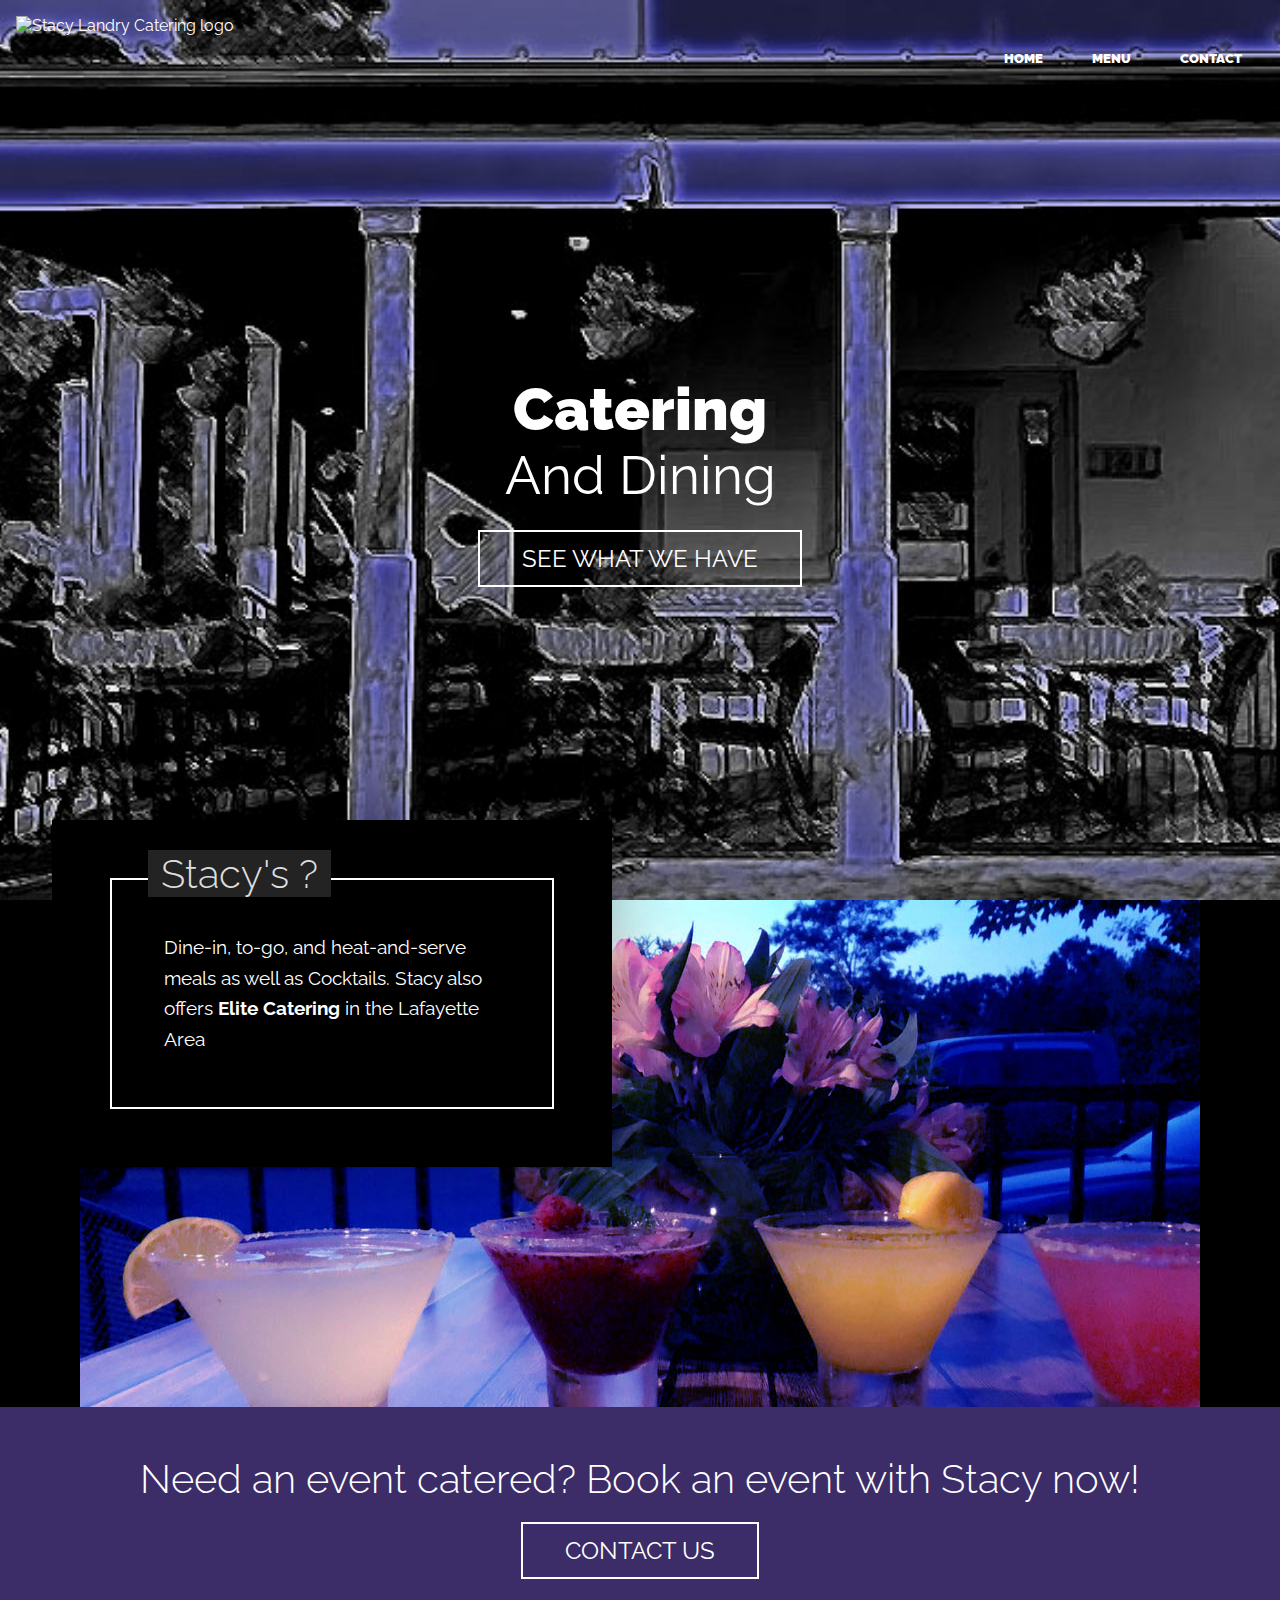
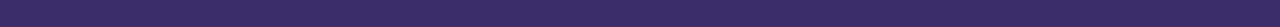
==== index.html @ c698235d "added project to repository" ====
<!doctype html>
<html>
<head>
<meta charset="UTF-8">
<meta name="viewport" content="width=device-width, initial scale =1">
<title>Stacy Landry Catering</title>
<link href="css/styles.css" rel="stylesheet" type="text/css">
</head>

<body>

<header>
    <img src="img/logo.png" alt="Stacy Landry Catering logo" class="logo">
    <nav>
        <ul>
            <li><a href="">Home</a></li>
            <li><a href="menu.html">Menu</a></li>
            <li><a href="contact.html">Contact</a></li>
        </ul>
    </nav>
</header>



<section class="home-hero">
    <div class="container">
    <h1 class="title">Catering
        <span><strong>And Dining</strong></span>
    </h1>
    <a href="menu.html" class="button button-accent">See What We Have</a>
    </div>
</section>


<div class="container">
    <section class="home-about">
        <div class="home-about-textbox">
            <h1>Stacy's ?</h1>
            <p>Dine-in, to-go, and heat-and-serve meals as well as Cocktails. Stacy also offers <strong>Elite Catering</strong> in the Lafayette Area</p>
        </div> 
    </section>
</div>










<!-- Call To Action -->
<section class="cta">
    <div class="container">
        <h1 class="title-cta">Need an event catered?
            <span>Book an event with Stacy now!</span>
        </h1>
        <a href="contact.html" class="button button-accent">Contact Us</a>
    </div>
</section>








</body>

</html>
---- css/styles.css ----
@import
url('https://fonts.googleapis.com/css?family=Raleway:300,400,700,900');

* {
    box-sizing: border-box;
    transition: all ease-in-out 250ms;
}


body {
    margin: 0;
    font-family: 'Raleway', sans-serif;
    text-align: center;
    background-color: #000000;
    color: #FFF;


}

img {
    max-width: 100%;
    height: auto;

}

.container {
    width: 95%;
    max-width: 70em;
    margin: 0 auto;
}

.clearfix::after, section::after, footer::after {
    content: '';
    display: block;
    clear: both;

}

/* Columns */


[class^=col-] {
    width: 100%;
    margin-top: 1em;
}

[class^=col-]:first-child {
    margin-top: 0;
}

.col-1 {
    width: 33.3333334%;
    float: left;
}


@media (min-width: 40rem){

    [class^=col-] {
        float: left;
        padding: 0 .5em;
        margin-top: 0;
    }
    
    [class^=col-]:first-child {
        padding-left: 0;
    }
    
    [class^=col-]:last-child {
        padding-right: 0;
    }

    .col-3 {
        width: 50%
    }

    .col-1 {
        width: 16.6666667%;

    }   

}

/* typography */

h1 {
    font-weight: 300;
    font-size: 2.5rem;
    margin-top:  0;
}



p {
    margin-top: 0;
    line-height: 1.5;
}

p:last-of-type {
    margin-bottom: 0;
}


.title {
    font-size: 2.5rem;
    margin-bottom: 1.5rem;
    font-weight: 900;
    margin-top: 1em;

    /*animation: colorAnimate 8s linear infinite;*/
}

@keyframes colorAnimate {
    0% {
        color: #3c2c68;
    }
    25% {
        color: white;
    }
    50% {
        color: #3c2c68;
    }
    75% {
        color: white;
    }
    100% {
        color: #3c2c68;
    }

}
.title span {
    font-weight: 300;
    display: block;
    font-size: .9em;
}

.title-cta {
    margin: 0 0 .5em;
}

.unstyled-list {
    margin: 0;
    padding: 0;
    list-style-type: none;

}

@media (min-width:60rem) {
    p {
        font-size: 1.2rem;
        line-height: 1.6;
    }

    .title {
        font-size: 3.7rem;
    }
}

.button {
    display: inline-block;
    font-size: 1.15rem;
    text-decoration: none;
    text-transform: uppercase;
    border-width: 2px;
    border-style: solid;
    padding: .5em 1.75em;

}

@media (min-width: 60rem) {
    .button {
        font-size: 1.5rem;
    }
}

.button-small {
    font-size: .7rem;
    font-weight: 700;
}

.button-accent {
    color: #FFF;
}

.button-accent:hover,
.button-accent:focus {
    background: #DDD;
    color: #232323;
}

.button-dark:hover,
.button-dark:focus {
    background-color: #000000;
    color: #232323;

}



/* Header */

header {
    position: absolute;
    left: 0;
    right: 0;
    margin: 1em;

}
.content
{
    position:absolute;
    top: 140px;
    left:0px;
    right:0px;
    bottom:0px;
    overflow-y:scroll;        
}​

nav {
    margin: 0;
    padding: 0;
    list-style: none;

}

nav li {
    display: inline-block;
    margin: 1em;
}

nav a {
    font-weight: 900;
    text-decoration: none;
    text-transform: uppercase;
    font-size: .8rem;
    padding: .5em;
    color: #FFF;
}

nav a:hover,
nav a:focus {
    color: #DDD;
}

@media (min-width:60rem) {
    .logo {
        float: left;
    }

    nav {
        float: right;
    }
}

.home-hero {
    background-image: url(../img/hero-bg.jpg);
    background-size: cover;
    background-position: center;
    padding: 10em 0;
    color: #FFF;
}

@media (min-width: 60rem) {
    .home-hero {
        height: 100vh;
        padding-top: 35vh;
    }
}


.home-about-textbox {
    background-color: #000000;
    padding: 4em;
    width: 100vw;
    margin-left: -2.5%;
    outline: 2px solid #FFF;
    outline-offset: -2.5em;
    color: #FFF;
    position: relative;

}

.home-about-textbox h1 {
    color: #DDD;
    position: absolute;
    left: 50%;
    transform: translateX(-50%);
    top: .3em;
    background: #232323;
    padding: 0 .25em;
}

@media (min-width: 25rem) {
    h1 {
        font-size: 2rem;
    }

    .home-about-textbox h1 {
        top: .6em;
        padding: 0 .325em;
    }
}
@media (min-width: 60rem) {
    h1 {
        font-size: 2.5rem;
    }

    .home-about {
        background-image: url(../img/who-we-are.jpg);
        background-repeat: no-repeat;
        padding-bottom: 10em;
    }


    .home-about-textbox {
        
        width: 50%;
        padding: 7em;
        outline-offset: -3.75em;
        margin-left: -2.5%;
        top: -5em;
        text-align: left;
        box-shadow: 0 0 4em 0 rgba(0,0,0,.3);
    
    }

    .home-about-textbox h1 {
        top: .75em;
        left: 6rem;
        transform: translateX(0);
    }
}

/* Portfolio */


.portfolio {
    margin: 3em 0 0;

}

.port-item {
    margin: 0;
    position: relative;
}

.port-item img {
    display: block;

}

.port-desc {
    position: absolute;
    z-index: 100;
    bottom: 0em;
    left: 0em;
    right: 0em;
    color: white;
    background: rgba(0,0,0,.6);
    padding-bottom: 2em;

}

.port-desc p {
    margin: 1em;
}

@media (min-width: 37rem) {
    .port-item {
        width: 50%;
        float: left;

    }
}
@media (min-width: 60rem) {
    .port-item {
        width: 33.3333334%;
        overflow: hidden;

    }

    .port-desc {
        transform: translateY(150%);
    }

    .port-item:hover .port-desc {
        transform: translateY(0%);
    }
}

/* CTA ------ */

.cta {
    background-color: #3c2c68;
    padding: 3em 0;
}

/* Footer ------ */

footer {
    background: #000000;
    color: #FFF;
    text-align: left;
    padding: 5em 0;
}
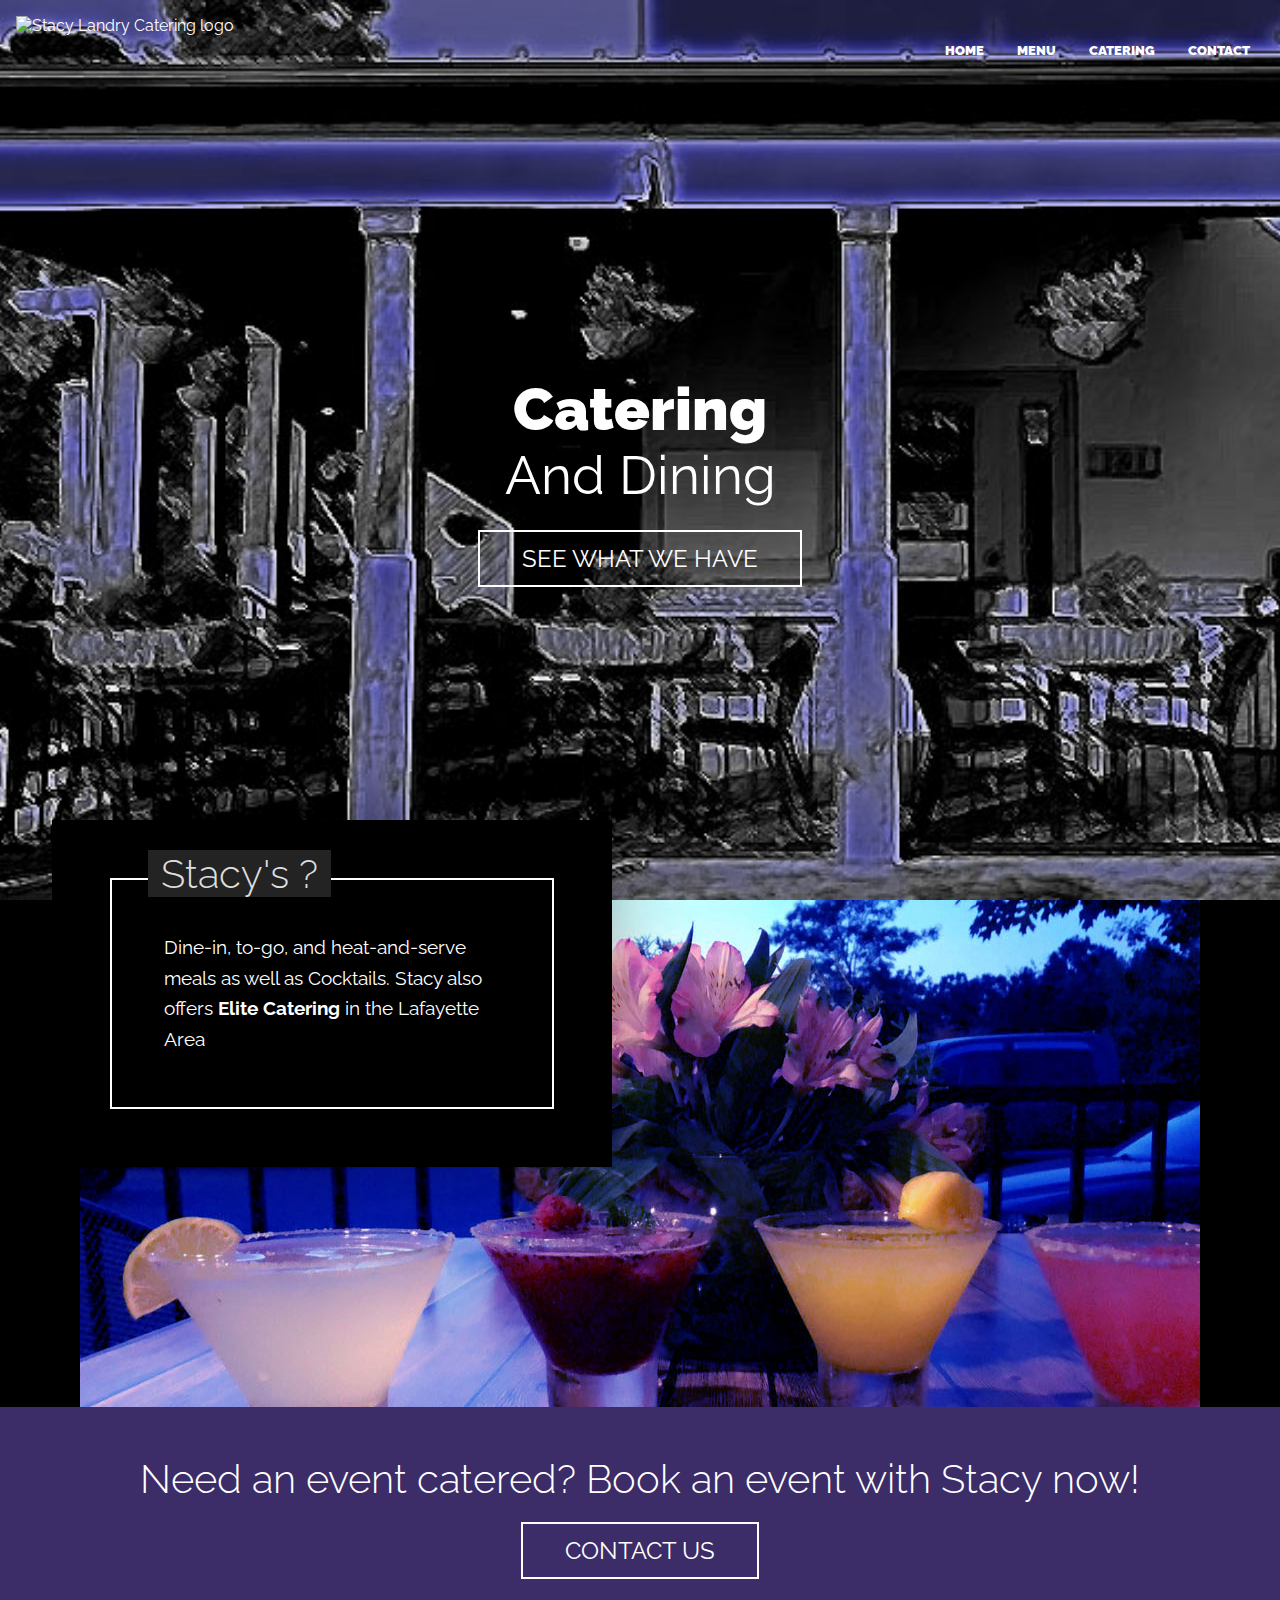
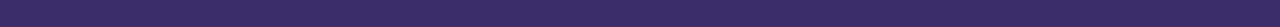
==== commit 7503163f: "home page close, menu page halfway, no catering or contact" ====
--- a/index.html
+++ b/index.html
@@ -3,7 +3,7 @@
 <head>
 <meta charset="UTF-8">
 <meta name="viewport" content="width=device-width, initial scale =1">
-<title>Stacy Landry Catering</title>
+<title>Stacy's</title>
 <link href="css/styles.css" rel="stylesheet" type="text/css">
 </head>
 
@@ -15,6 +15,7 @@
         <ul>
             <li><a href="">Home</a></li>
             <li><a href="menu.html">Menu</a></li>
+            <li><a href="cateringmenu.html">Catering</a></li>
             <li><a href="contact.html">Contact</a></li>
         </ul>
     </nav>
--- a/css/styles.css
+++ b/css/styles.css
@@ -209,7 +209,7 @@
 .content
 {
     position:absolute;
-    top: 140px;
+    top: 180px;
     left:0px;
     right:0px;
     bottom:0px;
@@ -225,7 +225,8 @@
 
 nav li {
     display: inline-block;
-    margin: 1em;
+    margin: .5em;
+    font-family: 'Raleway', sans-serif;;
 }
 
 nav a {
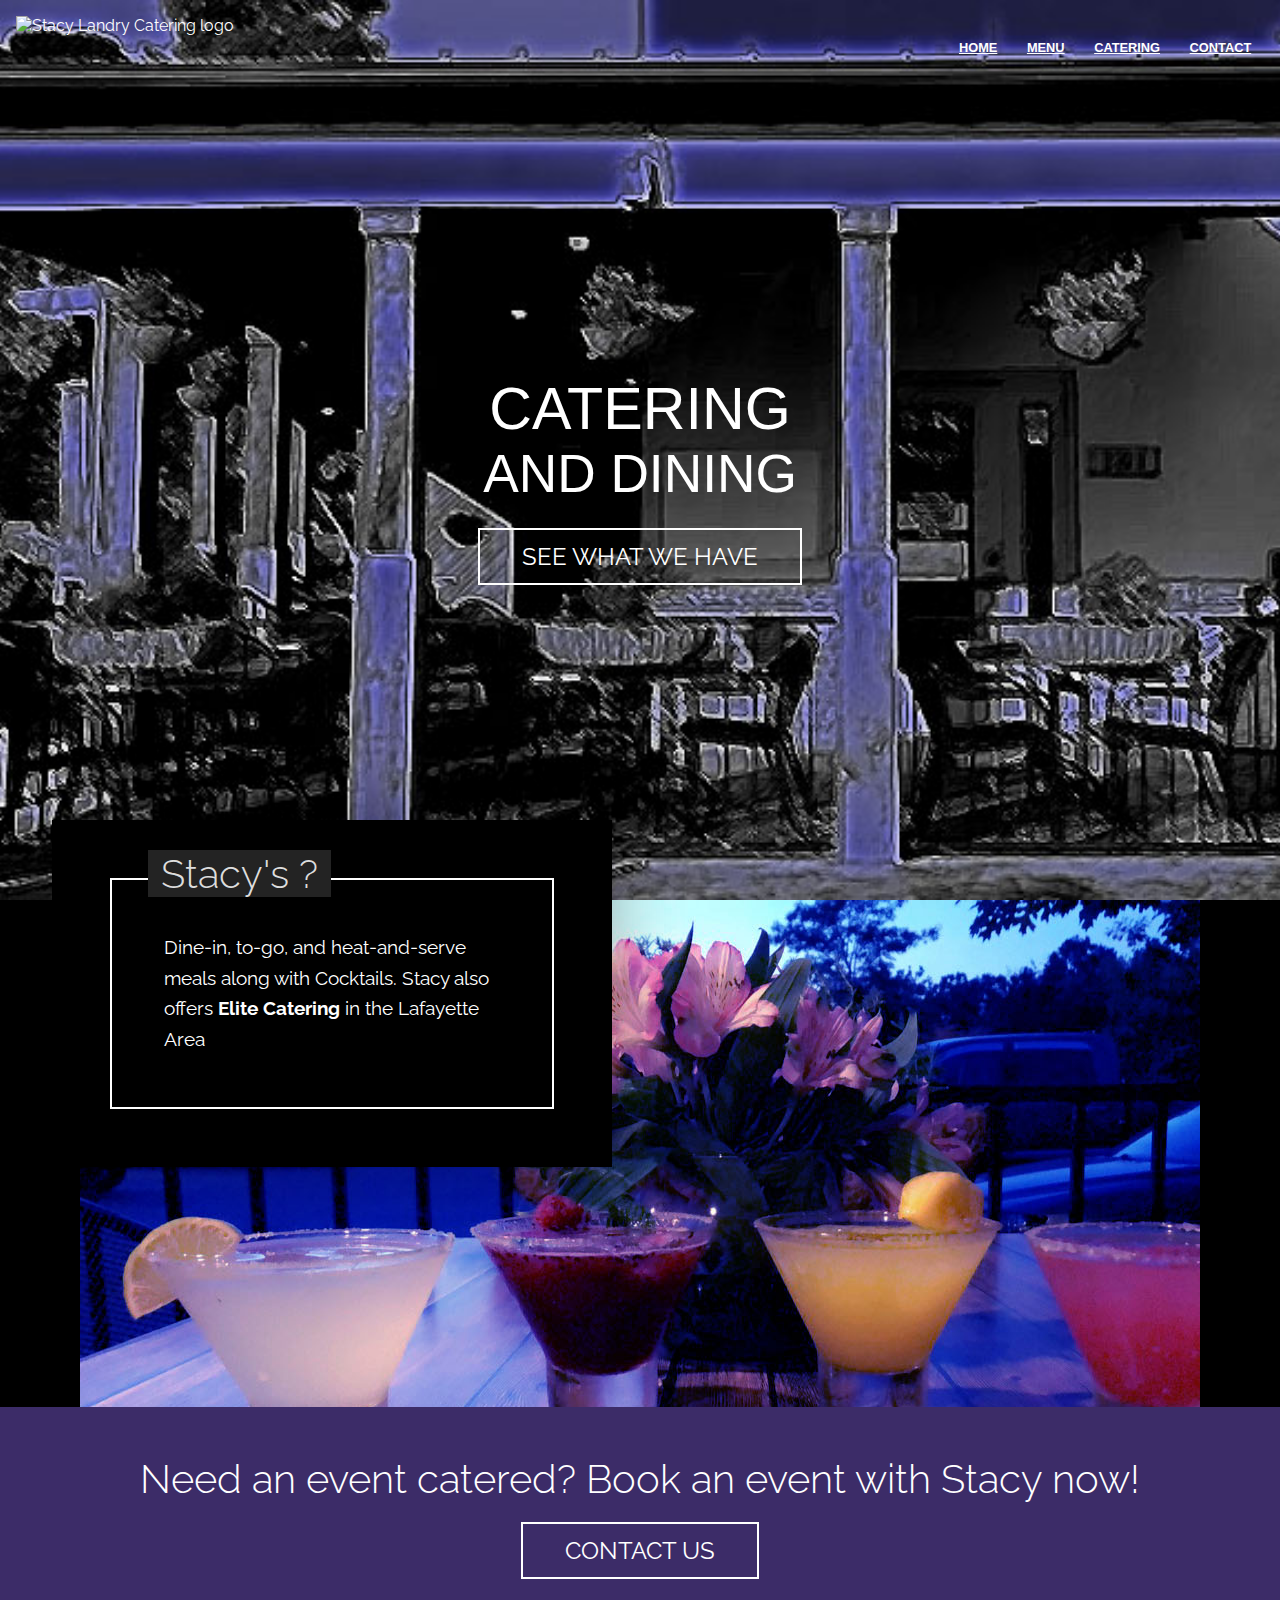
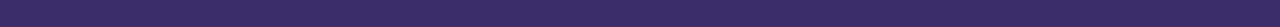
==== commit d0bc12d9: "front page 90% menu 50% catering 0% contact 0%" ====
--- a/index.html
+++ b/index.html
@@ -25,8 +25,8 @@
 
 <section class="home-hero">
     <div class="container">
-    <h1 class="title">Catering
-        <span><strong>And Dining</strong></span>
+    <h1 class="title">CATERING
+        <span>AND DINING</span>
     </h1>
     <a href="menu.html" class="button button-accent">See What We Have</a>
     </div>
@@ -37,7 +37,7 @@
     <section class="home-about">
         <div class="home-about-textbox">
             <h1>Stacy's ?</h1>
-            <p>Dine-in, to-go, and heat-and-serve meals as well as Cocktails. Stacy also offers <strong>Elite Catering</strong> in the Lafayette Area</p>
+            <p>Dine-in, to-go, and heat-and-serve meals along with Cocktails. Stacy also offers <strong>Elite Catering</strong> in the Lafayette Area</p>
         </div> 
     </section>
 </div>
--- a/css/styles.css
+++ b/css/styles.css
@@ -104,9 +104,9 @@
 .title {
     font-size: 2.5rem;
     margin-bottom: 1.5rem;
-    font-weight: 900;
+    font-weight: 300;
     margin-top: 1em;
-
+    font-family: 'Segoe UI', Tahoma, Geneva, Verdana, sans-serif;
     /*animation: colorAnimate 8s linear infinite;*/
 }
 
@@ -204,7 +204,7 @@
     left: 0;
     right: 0;
     margin: 1em;
-
+    
 }
 .content
 {
@@ -225,13 +225,14 @@
 
 nav li {
     display: inline-block;
-    margin: .5em;
-    font-family: 'Raleway', sans-serif;;
+    margin: .4em;
+    font-family: 'Segoe UI', Tahoma, Geneva, Verdana, sans-serif;
+    
 }
 
 nav a {
-    font-weight: 900;
-    text-decoration: none;
+    font-weight: 620;
+    text-decoration: underline;
     text-transform: uppercase;
     font-size: .8rem;
     padding: .5em;
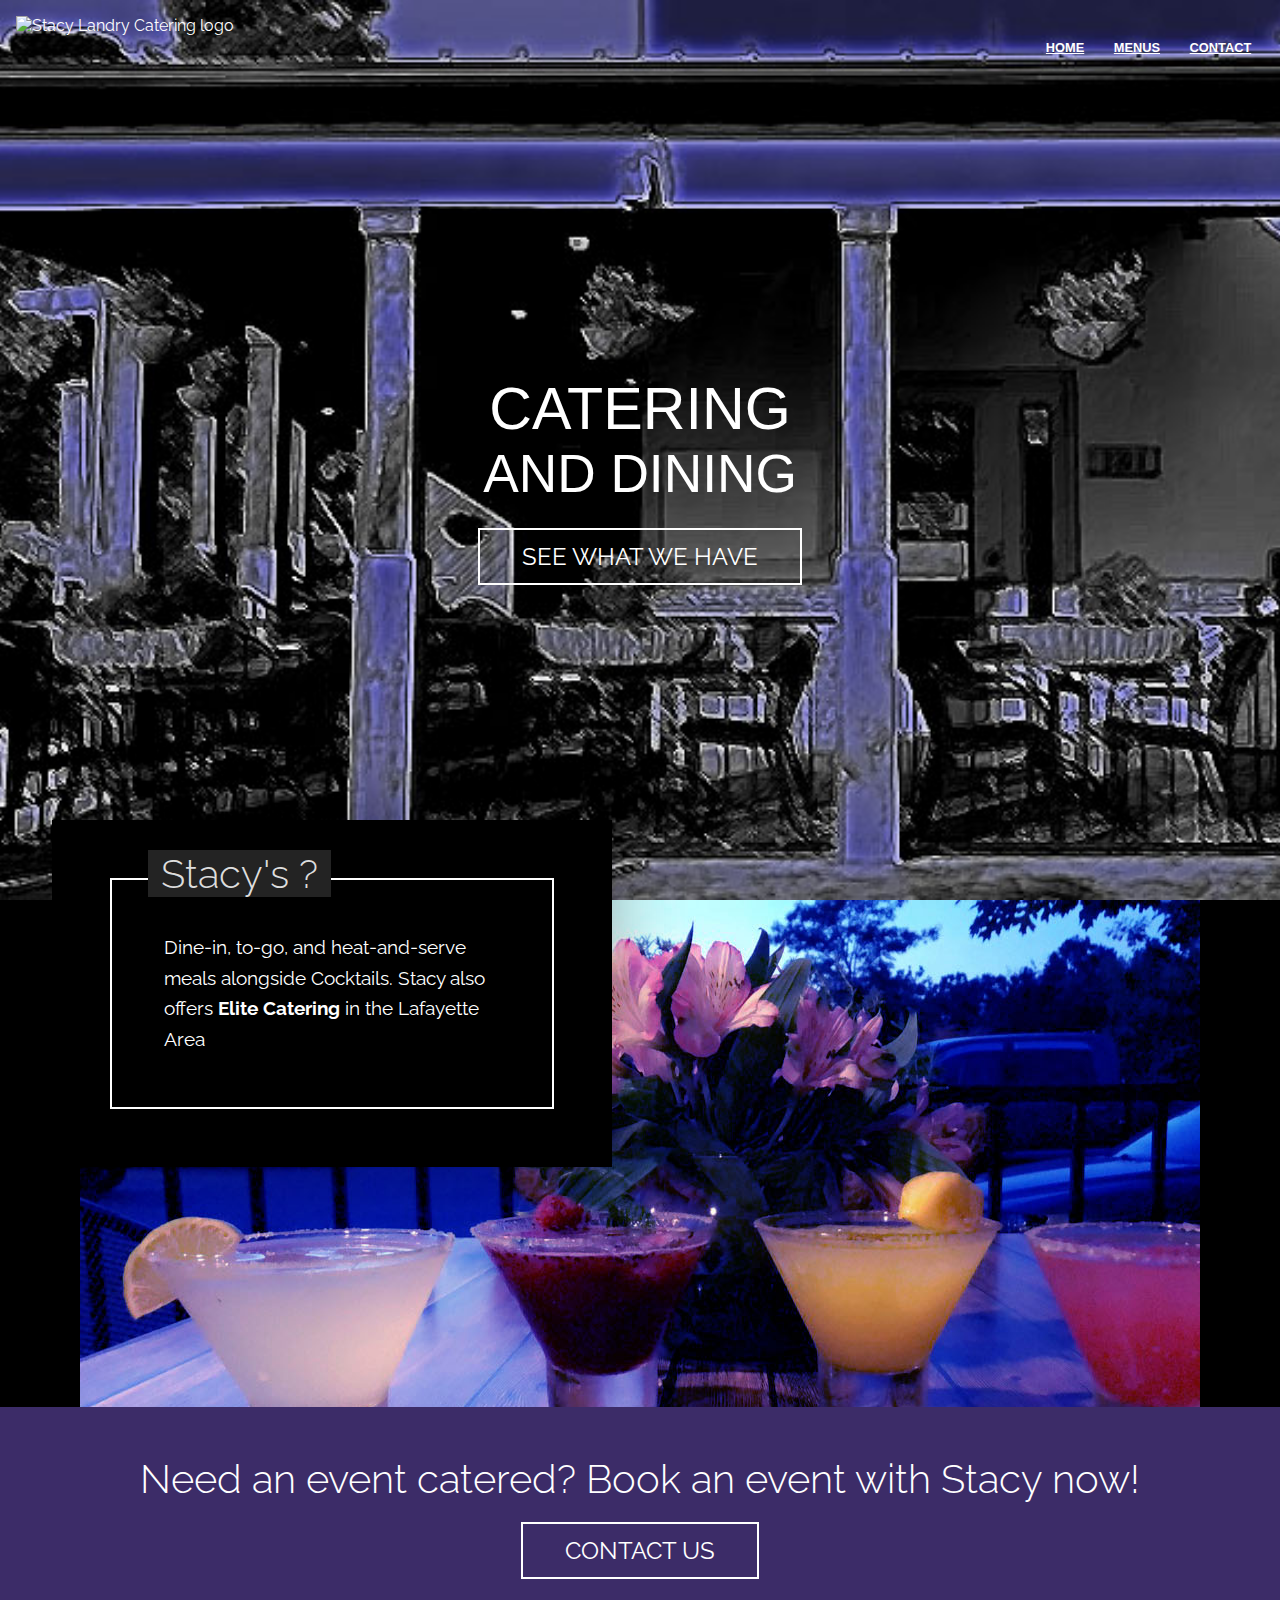
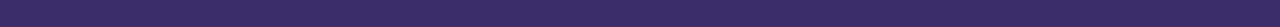
==== commit 0d9a64da: "going to laptop" ====
--- a/index.html
+++ b/index.html
@@ -14,8 +14,7 @@
     <nav>
         <ul>
             <li><a href="">Home</a></li>
-            <li><a href="menu.html">Menu</a></li>
-            <li><a href="cateringmenu.html">Catering</a></li>
+            <li><a href="cateringmenu.html">Menus</a></li>
             <li><a href="contact.html">Contact</a></li>
         </ul>
     </nav>
@@ -37,7 +36,7 @@
     <section class="home-about">
         <div class="home-about-textbox">
             <h1>Stacy's ?</h1>
-            <p>Dine-in, to-go, and heat-and-serve meals along with Cocktails. Stacy also offers <strong>Elite Catering</strong> in the Lafayette Area</p>
+            <p>Dine-in, to-go, and heat-and-serve meals alongside Cocktails. Stacy also offers <strong>Elite Catering</strong> in the Lafayette Area</p>
         </div> 
     </section>
 </div>
--- a/css/styles.css
+++ b/css/styles.css
@@ -88,7 +88,16 @@
     font-size: 2.5rem;
     margin-top:  0;
 }
-
+h2 {
+    font-weight: 600;
+    position:absolute;
+    top: 180px;
+    left:0px;
+    right:0px;
+    bottom:0px; 
+    
+    font-family: 'Segoe UI', Tahoma, Geneva, Verdana, sans-serif;
+}
 
 
 p {
@@ -213,8 +222,8 @@
     left:0px;
     right:0px;
     bottom:0px;
-    overflow-y:scroll;        
 }​
+
 
 nav {
     margin: 0;
